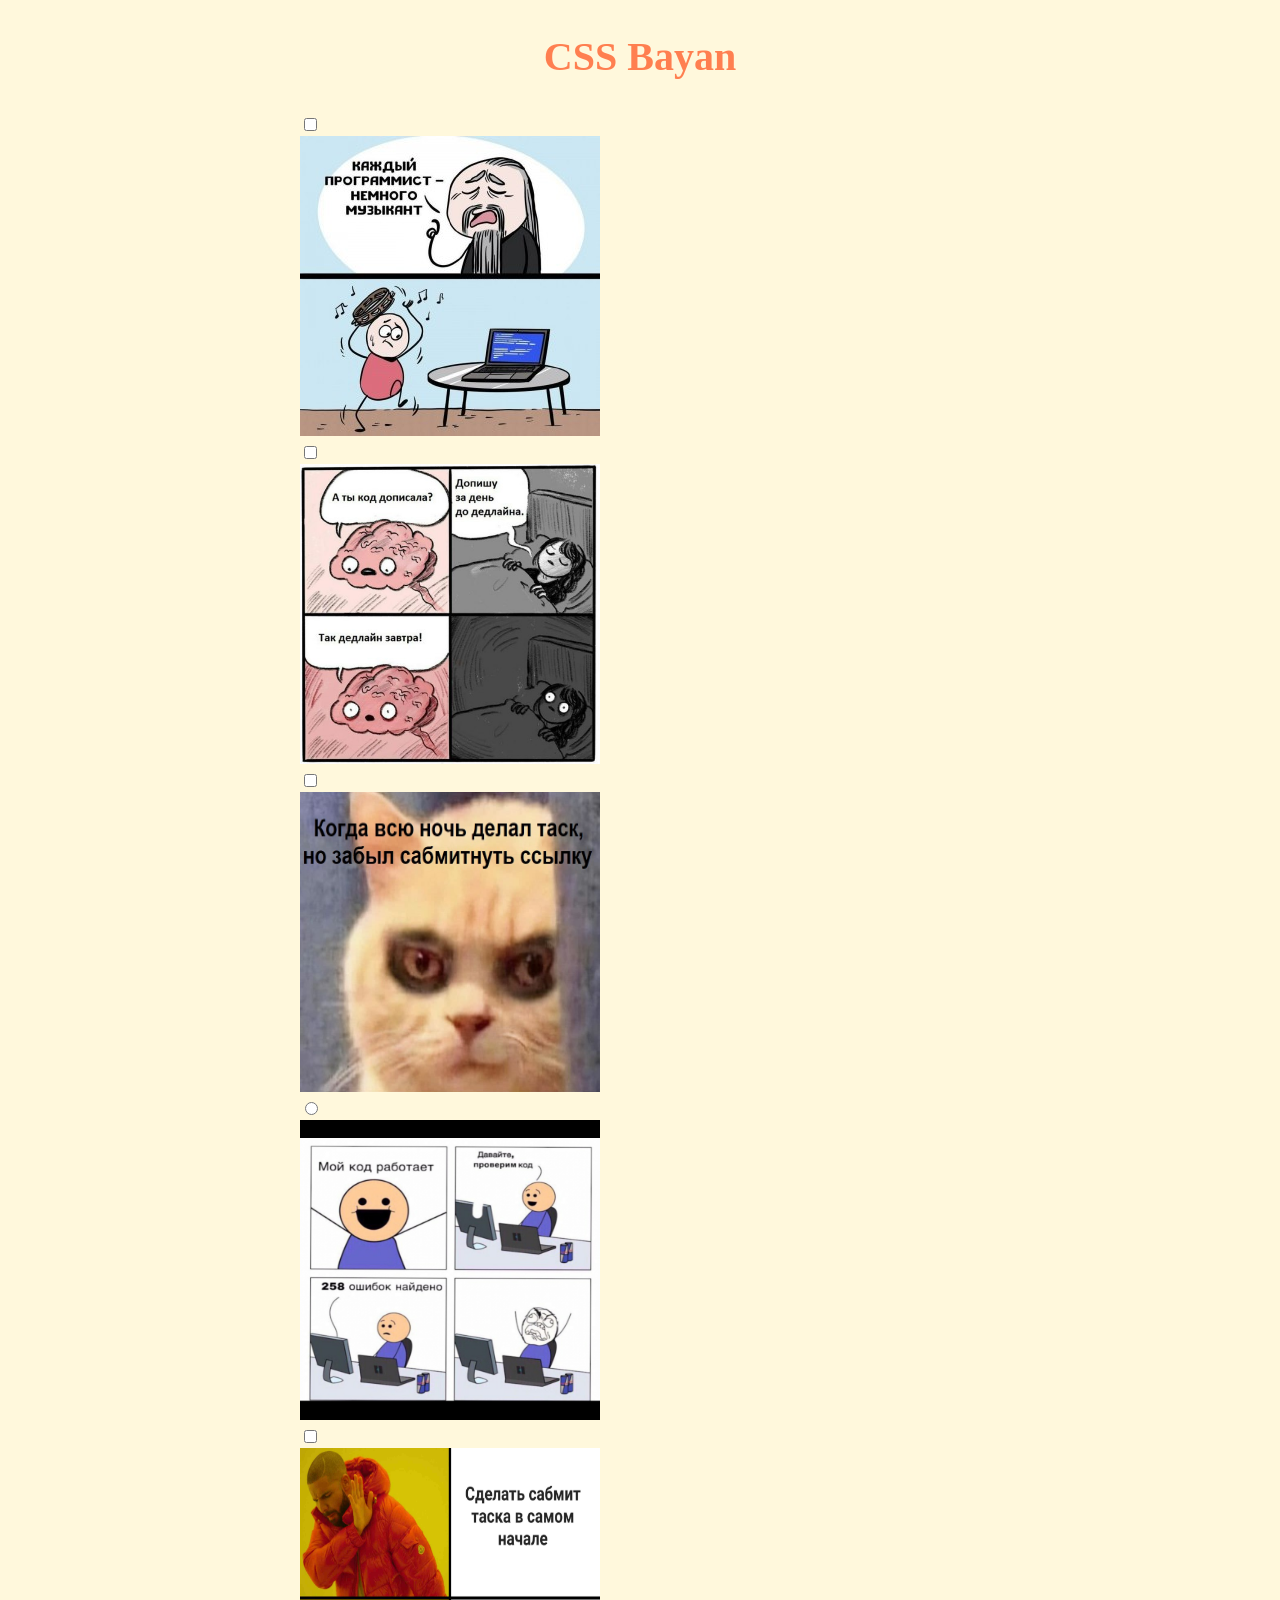
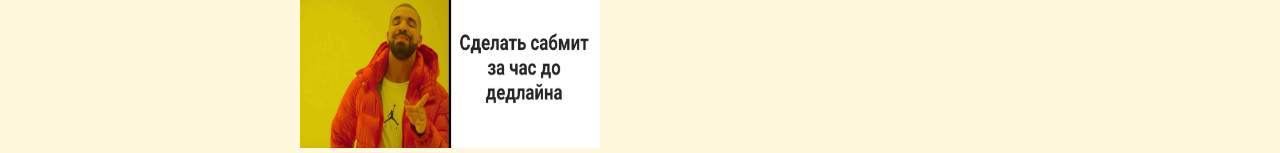
==== index.html @ 3f616f97 "fix: correct input type  Fri, Mar 10, 2023 11:01:47 AM" ====
<!DOCTYPE html>
<html lang="en">
<head>
    <meta charset="UTF-8">
    <meta http-equiv="X-UA-Compatible" content="IE=edge">
    <meta name="viewport" content="width=device-width, initial-scale=1.0">
    <link rel="stylesheet" href="style.css">
    <title>CSS Bayan</title>
</head>
<body>
    <section class="bayan">
        <h1>CSS Bayan</h1>
        <div>
            <input type="checkbox" id="section1">
            <label for="section1"></label>
            <div><img src="/img/music.jpg" width="300" height="300" alt="It music"></div>
            <input type="checkbox" id="section2">
            <label for="section2"></label>
            <div><img src="/img/deadlinenow.jpg" width="300" height="300" alt="Deadline tomorrow"></div>
            <input type="checkbox" id="section3">
            <label for="section3"></label>
            <div><img src="/img/cat.jpeg" width="300" height="300" alt="Cat with black eyes"></div>
            <input type="radio" id="section4">
            <label for="section4"></label>
            <div><img src="/img/work.jpg" width="300" height="300" alt="Code work"></div>
            <input type="checkbox" id="section5">
            <label for="section5"></label>
            <div><img src="/img/submit.jpg" width="300" height="300" alt="Submit"></div>
        </div>
    </section>

</body>
</html>
---- style.css ----
body {
    margin: 0 auto;
    background-color:cornsilk;
    font-family: Georgia, 'Times New Roman', Times, serif;
    font-size: 20px;
}
.bayan {
    padding: 0 300px;
}
h1 {
    color: coral;
    font-size: 40px;
    text-align: center;
}
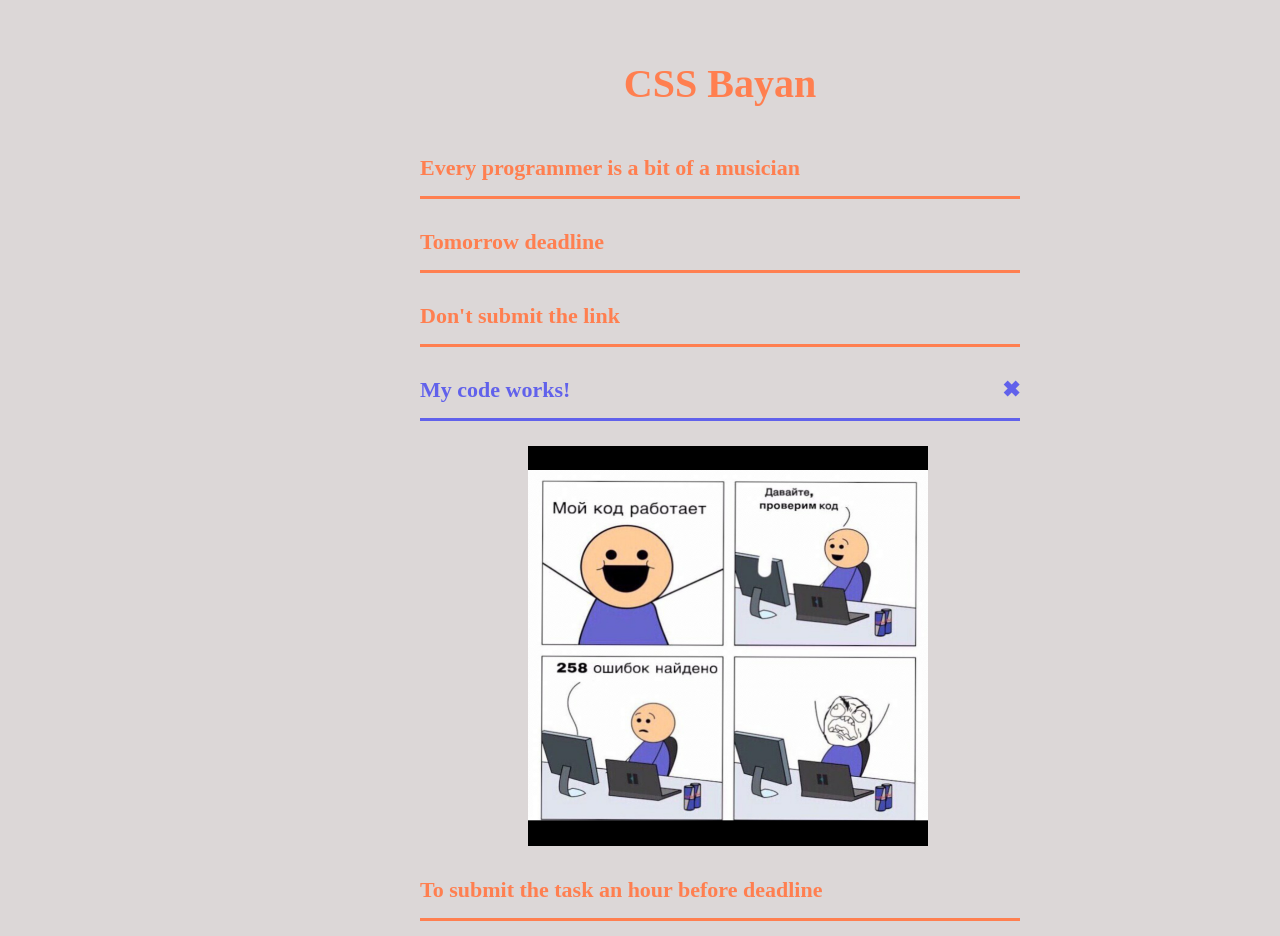
==== commit 592791e1: "feat: add css accordion and names of selector and hover  Fri, Mar 10, 2023  1:40:26 PM" ====
--- a/index.html
+++ b/index.html
@@ -10,22 +10,22 @@
 <body>
     <section class="bayan">
         <h1>CSS Bayan</h1>
-        <div>
+        <div class="accordion">
             <input type="checkbox" id="section1">
-            <label for="section1"></label>
-            <div><img src="/img/music.jpg" width="300" height="300" alt="It music"></div>
+            <label for="section1">Every programmer is a bit of a musician</label>
+            <div class="meme"><img src="/img/music.jpg" width="400" height="400" alt="It music"></div>
             <input type="checkbox" id="section2">
-            <label for="section2"></label>
-            <div><img src="/img/deadlinenow.jpg" width="300" height="300" alt="Deadline tomorrow"></div>
+            <label for="section2">Tomorrow deadline</label>
+            <div class="meme"><img src="/img/deadlinenow.jpg" width="400" height="400" alt="Deadline tomorrow"></div>
             <input type="checkbox" id="section3">
-            <label for="section3"></label>
-            <div><img src="/img/cat.jpeg" width="300" height="300" alt="Cat with black eyes"></div>
-            <input type="radio" id="section4">
-            <label for="section4"></label>
-            <div><img src="/img/work.jpg" width="300" height="300" alt="Code work"></div>
+            <label for="section3">Don't submit the link</label>
+            <div class="meme"><img src="/img/cat.jpeg" width="400" height="400" alt="Cat with black eyes"></div>
+            <input type="radio" id="section4" checked>
+            <label for="section4">My code works!</label>
+            <div class="meme"><img src="/img/work.jpg" width="400" height="400" alt="Code work"></div>
             <input type="checkbox" id="section5">
-            <label for="section5"></label>
-            <div><img src="/img/submit.jpg" width="300" height="300" alt="Submit"></div>
+            <label for="section5">To submit the task an hour before deadline</label>
+            <div class="meme"><img src="/img/submit.jpg" width="400" height="400" alt="Submit"></div>
         </div>
     </section>
 
--- a/style.css
+++ b/style.css
@@ -1,14 +1,82 @@
 body {
     margin: 0 auto;
-    background-color:cornsilk;
+    background-color: rgb(220, 215, 215);
     font-family: Georgia, 'Times New Roman', Times, serif;
-    font-size: 20px;
+    font-size: 22px;
+    width: 600px;
+    padding: 0;
+    margin: 0;
+    position: relative;
+    z-index: 0;
 }
 .bayan {
-    padding: 0 300px;
+    width: 100%;
+    padding-top: 60px;
+    margin: 0 70%;
+    position: relative;
+    background-color:rgb(220, 215, 215);
+    z-index: 5;
 }
+
 h1 {
     color: coral;
     font-size: 40px;
     text-align: center;
+    margin-top: 0;
+}
+.accordion  {
+    position: relative;
+    width: 100%;
+    color: coral;
+    font-weight: 700;
+    box-sizing: border-box;
+    overflow: hidden;
+    transition: padding 0.5s;
+}
+.accordion label {
+    cursor: pointer;
+    background-color: rgb(220, 215, 215);
+    padding: 15px 30px 15px 0;
+    display: block;
+    width: 100%;
+    margin-bottom: 15px;
+    border-bottom: 3px solid coral;
+    z-index: 10;
+}
+.meme {
+    height: 0;
+    overflow: hidden;
+    box-sizing: border-box;
+}
+.bayan:hover .accordion label {
+    color:  rgb(97, 97, 235);
+}
+.accordion input {
+    display: none;
+}
+.bayan:hover .accordion label::before {
+    content: '\271a';
+    float: right;
+}
+.accordion input:checked + label {
+    color: rgb(97, 97, 235);
+    border-bottom: 3px solid #6161eb;
+}
+.accordion input:checked + label::before {
+    color: #6161eb;
+    content: '\2716';
+    float: right;
+}
+.accordion input:checked + label + .meme {
+    height: auto;
+    position: relative;
+    margin-left: 18%;
+    padding: 10px 0;
+    transition: padding 0.5s;
+    z-index: -10;
+}
+.bayan:hover .accordion input:checked + label::before {
+    color: #6161eb;
+    content: '\2716';
+    float: right;
 }
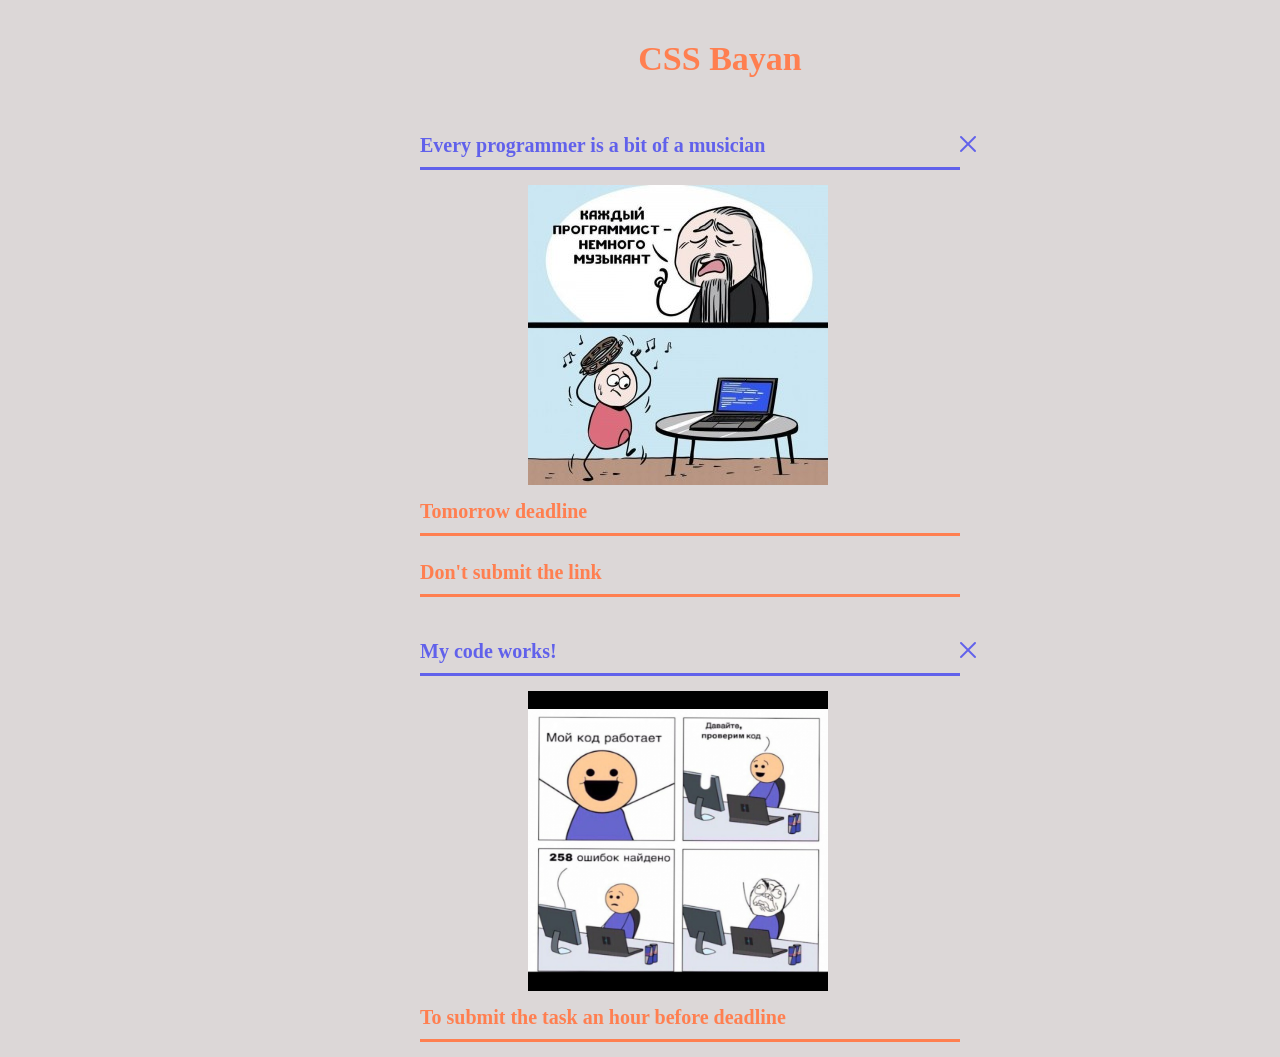
==== commit 3975efd4: "fix: correct hover, html and css  Fri, Mar 10, 2023  5:45:01 PM" ====
--- a/index.html
+++ b/index.html
@@ -11,21 +11,31 @@
     <section class="bayan">
         <h1>CSS Bayan</h1>
         <div class="accordion">
-            <input type="checkbox" id="section1">
-            <label for="section1">Every programmer is a bit of a musician</label>
-            <div class="meme"><img src="/img/music.jpg" width="400" height="400" alt="It music"></div>
+        <div>
+            <input type="checkbox" id="section1" checked>
+            <label class="open-block" for="section1">Every programmer is a bit of a musician</label><span class="icon1"></span>
+            <div class="meme"><img src="img/music.jpg" width="300" height="300" alt="It music"></div>
+        </div>
+        <div>
             <input type="checkbox" id="section2">
-            <label for="section2">Tomorrow deadline</label>
-            <div class="meme"><img src="/img/deadlinenow.jpg" width="400" height="400" alt="Deadline tomorrow"></div>
+            <label class="open-block" for="section2">Tomorrow deadline</label><div class="icon1"></div>
+            <div class="meme"><img src="img/deadlinenow.jpg" width="300" height="300" alt="Deadline tomorrow"></div>
+        </div>
+        <div>
             <input type="checkbox" id="section3">
-            <label for="section3">Don't submit the link</label>
-            <div class="meme"><img src="/img/cat.jpeg" width="400" height="400" alt="Cat with black eyes"></div>
+            <label class="open-block" for="section3">Don't submit the link</label><div class="icon1"></div>
+            <div class="meme"><img src="img/cat.jpeg" width="300" height="300" alt="Cat with black eyes"></div>
+        </div>
+        <div>
             <input type="radio" id="section4" checked>
-            <label for="section4">My code works!</label>
-            <div class="meme"><img src="/img/work.jpg" width="400" height="400" alt="Code work"></div>
+            <label for="section4">My code works!</label><div class="icon1"></div>
+            <div class="meme"><img src="img/work.jpg" width="300" height="300" alt="Code work"></div>
+        </div>
+        <div>
             <input type="checkbox" id="section5">
-            <label for="section5">To submit the task an hour before deadline</label>
-            <div class="meme"><img src="/img/submit.jpg" width="400" height="400" alt="Submit"></div>
+            <label class="open-block" for="section5">To submit the task an hour before deadline</label><div class="icon1"></div>
+            <div class="meme"><img src="img/submit.jpg" width="300" height="300" alt="Submit"></div>
+        </div>
         </div>
     </section>
 
--- a/style.css
+++ b/style.css
@@ -1,82 +1,112 @@
+html {
+    scroll-behavior: smooth;
+}
 body {
     margin: 0 auto;
     background-color: rgb(220, 215, 215);
     font-family: Georgia, 'Times New Roman', Times, serif;
-    font-size: 22px;
+    font-size: 20px;
     width: 600px;
+    height: 800px;
     padding: 0;
     margin: 0;
-    position: relative;
-    z-index: 0;
 }
 .bayan {
     width: 100%;
-    padding-top: 60px;
+    padding-top: 40px;
     margin: 0 70%;
     position: relative;
     background-color:rgb(220, 215, 215);
-    z-index: 5;
 }
 
 h1 {
     color: coral;
-    font-size: 40px;
+    font-size: 34px;
     text-align: center;
     margin-top: 0;
 }
 .accordion  {
-    position: relative;
     width: 100%;
     color: coral;
     font-weight: 700;
     box-sizing: border-box;
     overflow: hidden;
-    transition: padding 0.5s;
+}
+.accordion div {
+    position: static;
 }
 .accordion label {
+    position: static;
     cursor: pointer;
     background-color: rgb(220, 215, 215);
-    padding: 15px 30px 15px 0;
-    display: block;
-    width: 100%;
-    margin-bottom: 15px;
+    padding: 10px 0 10px 0;
+    display: inline-block;
+    width: 90%;
     border-bottom: 3px solid coral;
-    z-index: 10;
+    margin-left: 0;
 }
 .meme {
+    position: static;
     height: 0;
+    padding-top: 15px;
     overflow: hidden;
     box-sizing: border-box;
 }
 .bayan:hover .accordion label {
     color:  rgb(97, 97, 235);
+    border-bottom: 3px solid #6161eb;
+    padding: 10px 0 10px 0;
+    margin-top: 0;
+    position: static;
+    cursor: pointer;
+    background-color: rgb(220, 215, 215);
+    display: inline-block;
+    width: 90%;
 }
 .accordion input {
     display: none;
 }
-.bayan:hover .accordion label::before {
-    content: '\271a';
-    float: right;
+.bayan:hover .icon1 {
+    display: inline-block;
+    width: 16px;
+    height: 16px;
+    background-image: url("img/plus.png");
+    margin-right: 0;
+    transition: 0s;
 }
 .accordion input:checked + label {
     color: rgb(97, 97, 235);
     border-bottom: 3px solid #6161eb;
 }
-.accordion input:checked + label::before {
-    color: #6161eb;
-    content: '\2716';
-    float: right;
+
+.accordion input:checked + label + .icon1 {
+    display: inline-block;
+    width: 16px;
+    height: 16px;
+    background-image: url("img/free-icon-font-cross.png");
+    margin-right: 0;
+    margin-top: 5%;
+    transition: 0s;
 }
-.accordion input:checked + label + .meme {
-    height: auto;
-    position: relative;
+.accordion input:checked + label + .icon1 + .meme {
+    height: 100%;
+    position: static;
     margin-left: 18%;
-    padding: 10px 0;
-    transition: padding 0.5s;
-    z-index: -10;
+    transition: height linear 2s;
 }
-.bayan:hover .accordion input:checked + label::before {
-    color: #6161eb;
-    content: '\2716';
-    float: right;
-}+
+.bayan:hover .accordion input:checked + label + .icon1 {
+    display: inline-block;
+    width: 16px;
+    height: 16px;
+    background-image: url("img/free-icon-font-cross.png");
+    margin-right: auto 0;
+    margin-top: 0;
+    transition: 0s;
+}
+.open-block:hover ~ .meme {
+    height: 100%;
+    position: static;
+    margin-left: 18%;
+    transition: height 2s;
+}
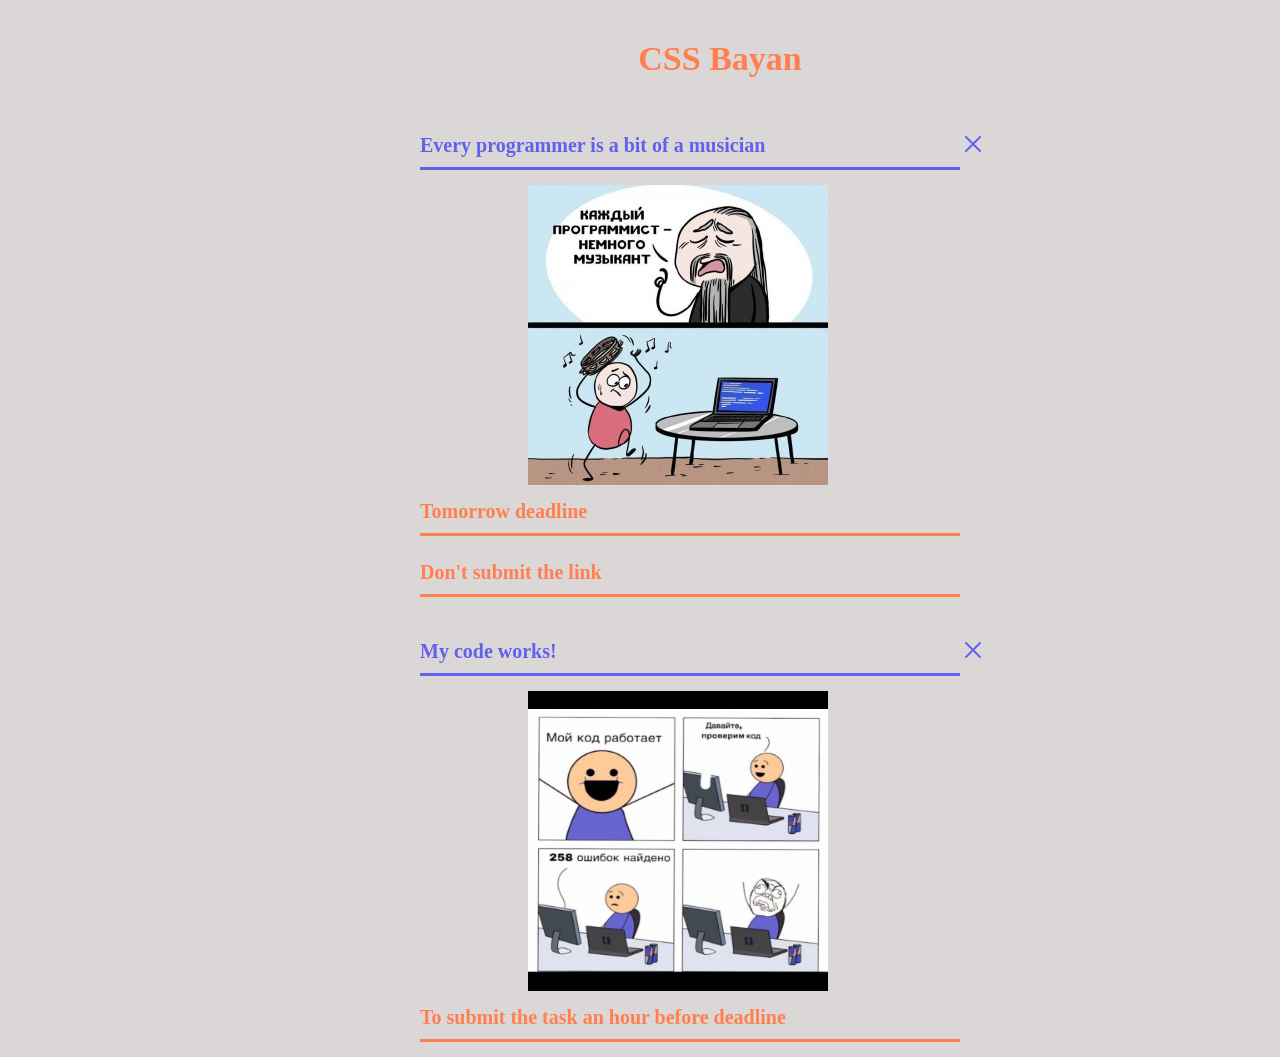
==== commit 1fcab7ff: "feat: add html accordeon  Fri, Mar 10, 2023  6:52:42 PM" ====
--- a/index.html
+++ b/index.html
@@ -5,7 +5,7 @@
     <meta http-equiv="X-UA-Compatible" content="IE=edge">
     <meta name="viewport" content="width=device-width, initial-scale=1.0">
     <link rel="stylesheet" href="style.css">
-    <title>CSS Bayan</title>
+    <title>Document</title>
 </head>
 <body>
     <section class="bayan">
@@ -13,31 +13,35 @@
         <div class="accordion">
         <div>
             <input type="checkbox" id="section1" checked>
-            <label class="open-block" for="section1">Every programmer is a bit of a musician</label><span class="icon1"></span>
-            <div class="meme"><img src="img/music.jpg" width="300" height="300" alt="It music"></div>
+            <label class="open-block" for="section1">Every programmer is a bit of a musician</label>
+            <span class="icon1"></span>
+            <div class="meme"><img src="img/music.jpg" width="300" height="300" alt="Programmer is musician"></div>
         </div>
         <div>
             <input type="checkbox" id="section2">
-            <label class="open-block" for="section2">Tomorrow deadline</label><div class="icon1"></div>
-            <div class="meme"><img src="img/deadlinenow.jpg" width="300" height="300" alt="Deadline tomorrow"></div>
+            <label class="open-block"  for="section2">Tomorrow deadline</label>
+            <span class="icon1"></span>
+            <div class="meme"><img src="img/deadlinenow.jpg" width="300" height="300" alt="Tomorrow deadline"></div>
         </div>
         <div>
             <input type="checkbox" id="section3">
-            <label class="open-block" for="section3">Don't submit the link</label><div class="icon1"></div>
-            <div class="meme"><img src="img/cat.jpeg" width="300" height="300" alt="Cat with black eyes"></div>
+            <label class="open-block" for="section3">Don't submit the link</label>
+            <span class="icon1"></span>
+            <div class="meme"><img src="img/cat.jpeg" width="300" height="300" alt="Don't submit the link"></div>
         </div>
         <div>
             <input type="radio" id="section4" checked>
-            <label for="section4">My code works!</label><div class="icon1"></div>
-            <div class="meme"><img src="img/work.jpg" width="300" height="300" alt="Code work"></div>
+            <label class="open-block" for="section4">My code works!</label>
+            <span class="icon1"></span>
+            <div class="meme"><img src="img/work.jpg" width="300" height="300" alt="code works"></div>
         </div>
         <div>
             <input type="checkbox" id="section5">
-            <label class="open-block" for="section5">To submit the task an hour before deadline</label><div class="icon1"></div>
-            <div class="meme"><img src="img/submit.jpg" width="300" height="300" alt="Submit"></div>
+            <label class="open-block" for="section5">To submit the task an hour before deadline</label>
+            <span class="icon1"></span>
+            <div class="meme"><img src="img/submit.jpg" width="300" height="300" alt=""></div>
         </div>
         </div>
     </section>
-
 </body>
 </html>
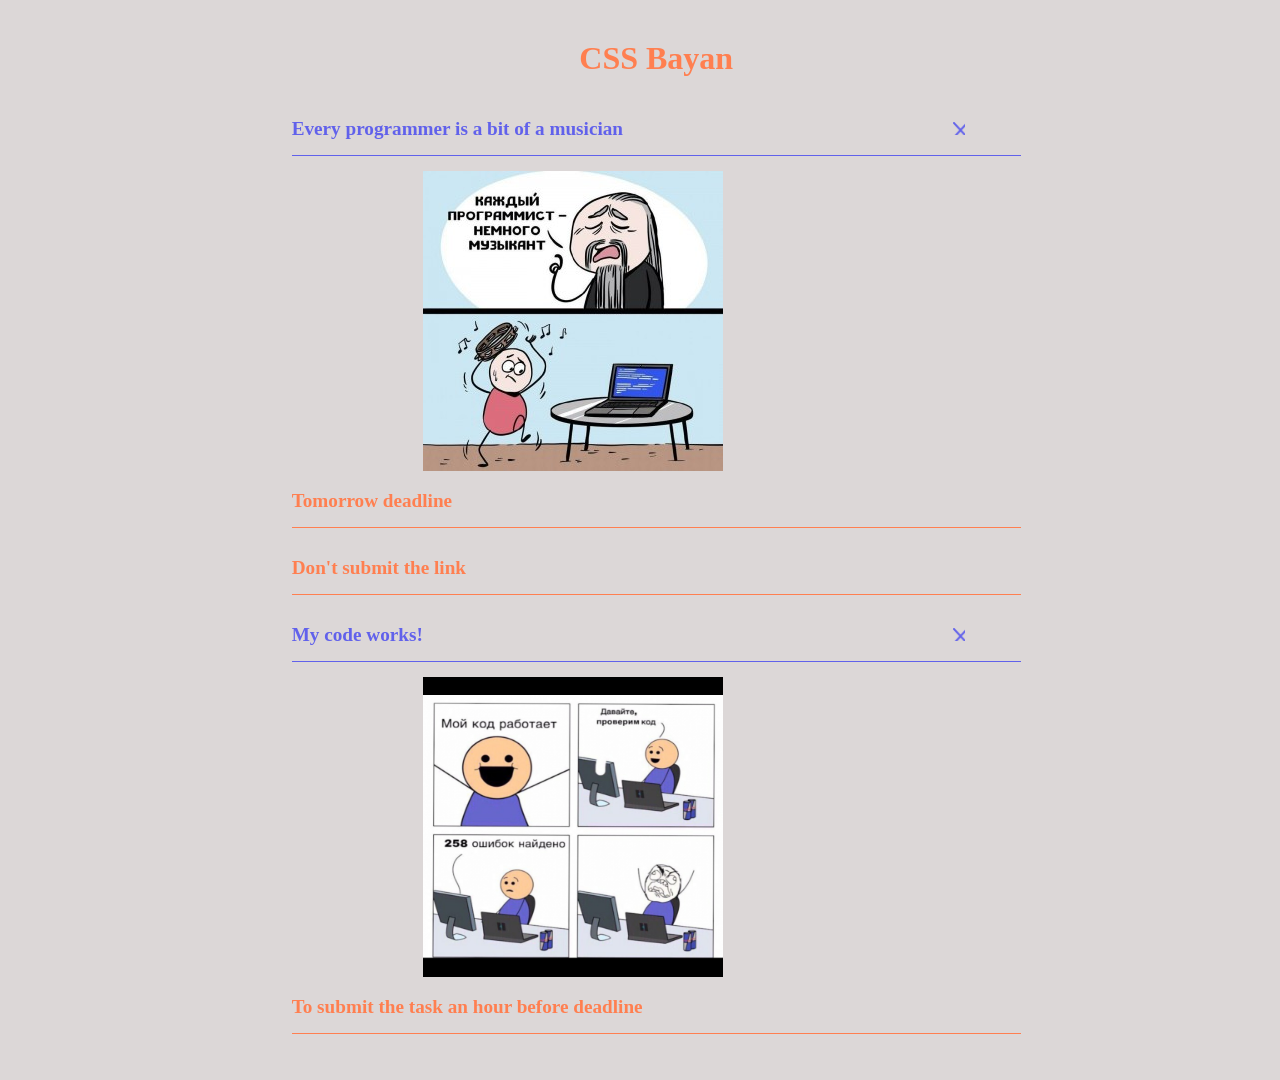
==== commit c666b511: "fix: replace border-bottom on line  Sat, Mar 11, 2023  1:27:15 PM" ====
--- a/index.html
+++ b/index.html
@@ -15,30 +15,35 @@
             <input type="checkbox" id="section1" checked>
             <label class="open-block" for="section1">Every programmer is a bit of a musician</label>
             <span class="icon1"></span>
+            <div class="line"></div>
             <div class="meme"><img src="img/music.jpg" width="300" height="300" alt="Programmer is musician"></div>
         </div>
         <div>
             <input type="checkbox" id="section2">
             <label class="open-block"  for="section2">Tomorrow deadline</label>
             <span class="icon1"></span>
+            <div class="line"></div>
             <div class="meme"><img src="img/deadlinenow.jpg" width="300" height="300" alt="Tomorrow deadline"></div>
         </div>
         <div>
             <input type="checkbox" id="section3">
             <label class="open-block" for="section3">Don't submit the link</label>
             <span class="icon1"></span>
+            <div class="line"></div>
             <div class="meme"><img src="img/cat.jpeg" width="300" height="300" alt="Don't submit the link"></div>
         </div>
         <div>
             <input type="radio" id="section4" checked>
             <label class="open-block" for="section4">My code works!</label>
             <span class="icon1"></span>
+            <div class="line"></div>
             <div class="meme"><img src="img/work.jpg" width="300" height="300" alt="code works"></div>
         </div>
         <div>
             <input type="checkbox" id="section5">
             <label class="open-block" for="section5">To submit the task an hour before deadline</label>
             <span class="icon1"></span>
+            <div class="line"></div>
             <div class="meme"><img src="img/submit.jpg" width="300" height="300" alt=""></div>
         </div>
         </div>
--- a/style.css
+++ b/style.css
@@ -2,26 +2,24 @@
     scroll-behavior: smooth;
 }
 body {
-    margin: 0 auto;
     background-color: rgb(220, 215, 215);
     font-family: Georgia, 'Times New Roman', Times, serif;
-    font-size: 20px;
-    width: 600px;
-    height: 800px;
+    font-size: 1.2rem;
+    width: 90vh;
+    height: 120vh;
     padding: 0;
-    margin: 0;
+    margin: 0 auto;
 }
 .bayan {
-    width: 100%;
+    width: 90%;
     padding-top: 40px;
-    margin: 0 70%;
-    position: relative;
+    margin: 0 7%;
     background-color:rgb(220, 215, 215);
 }
 
 h1 {
     color: coral;
-    font-size: 34px;
+    font-size: 2rem;
     text-align: center;
     margin-top: 0;
 }
@@ -32,81 +30,97 @@
     box-sizing: border-box;
     overflow: hidden;
 }
-.accordion div {
-    position: static;
-}
 .accordion label {
     position: static;
     cursor: pointer;
     background-color: rgb(220, 215, 215);
-    padding: 10px 0 10px 0;
+    padding: 2% 0 2% 0;
     display: inline-block;
     width: 90%;
-    border-bottom: 3px solid coral;
     margin-left: 0;
+}
+.line {
+    width: 70vw;
+    height: 0.1vw;
+    background-color: coral;
 }
 .meme {
     position: static;
     height: 0;
-    padding-top: 15px;
+    padding-top: 2%;
     overflow: hidden;
     box-sizing: border-box;
 }
 .bayan:hover .accordion label {
     color:  rgb(97, 97, 235);
-    border-bottom: 3px solid #6161eb;
-    padding: 10px 0 10px 0;
+    padding: 2% 0 2% 0;
     margin-top: 0;
     position: static;
     cursor: pointer;
     background-color: rgb(220, 215, 215);
     display: inline-block;
     width: 90%;
+    transition: .7s;
 }
 .accordion input {
     display: none;
 }
 .bayan:hover .icon1 {
     display: inline-block;
-    width: 16px;
-    height: 16px;
+    width: 1vw;
+    height: 1vw;
     background-image: url("img/plus.png");
     margin-right: 0;
-    transition: 0s;
+    transition: 0.5s;
 }
 .accordion input:checked + label {
     color: rgb(97, 97, 235);
-    border-bottom: 3px solid #6161eb;
 }
 
 .accordion input:checked + label + .icon1 {
     display: inline-block;
-    width: 16px;
-    height: 16px;
+    width: 1vw;
+    height: 1vw;
     background-image: url("img/free-icon-font-cross.png");
     margin-right: 0;
-    margin-top: 5%;
-    transition: 0s;
+    transition: .5s;
 }
-.accordion input:checked + label + .icon1 + .meme {
+.accordion input:checked + label + .icon1 + .line {
+    background-color: rgb(97, 97, 235);
+}
+.accordion input:checked + label + .icon1 + .line + .meme {
     height: 100%;
     position: static;
     margin-left: 18%;
-    transition: height linear 2s;
 }
 
 .bayan:hover .accordion input:checked + label + .icon1 {
     display: inline-block;
-    width: 16px;
-    height: 16px;
+    width: 1vw;
+    height: 1vw;
     background-image: url("img/free-icon-font-cross.png");
     margin-right: auto 0;
     margin-top: 0;
-    transition: 0s;
+}
+.bayan:hover .accordion input + label + .icon1 +.line {
+    background-color: rgb(97, 97, 235);
 }
 .open-block:hover ~ .meme {
     height: 100%;
     position: static;
     margin-left: 18%;
-    transition: height 2s;
+    animation: show 2s;
+    padding-top: 2%;
 }
+.meme img:hover {
+    opacity: 0.7;
+    transition: 1s;
+}
+.open-block:hover {
+    opacity: 0.5;
+    transition: 0.5s;
+}
+@keyframes show {
+    from {opacity: 0;} to {opacity: 1;}
+}
+
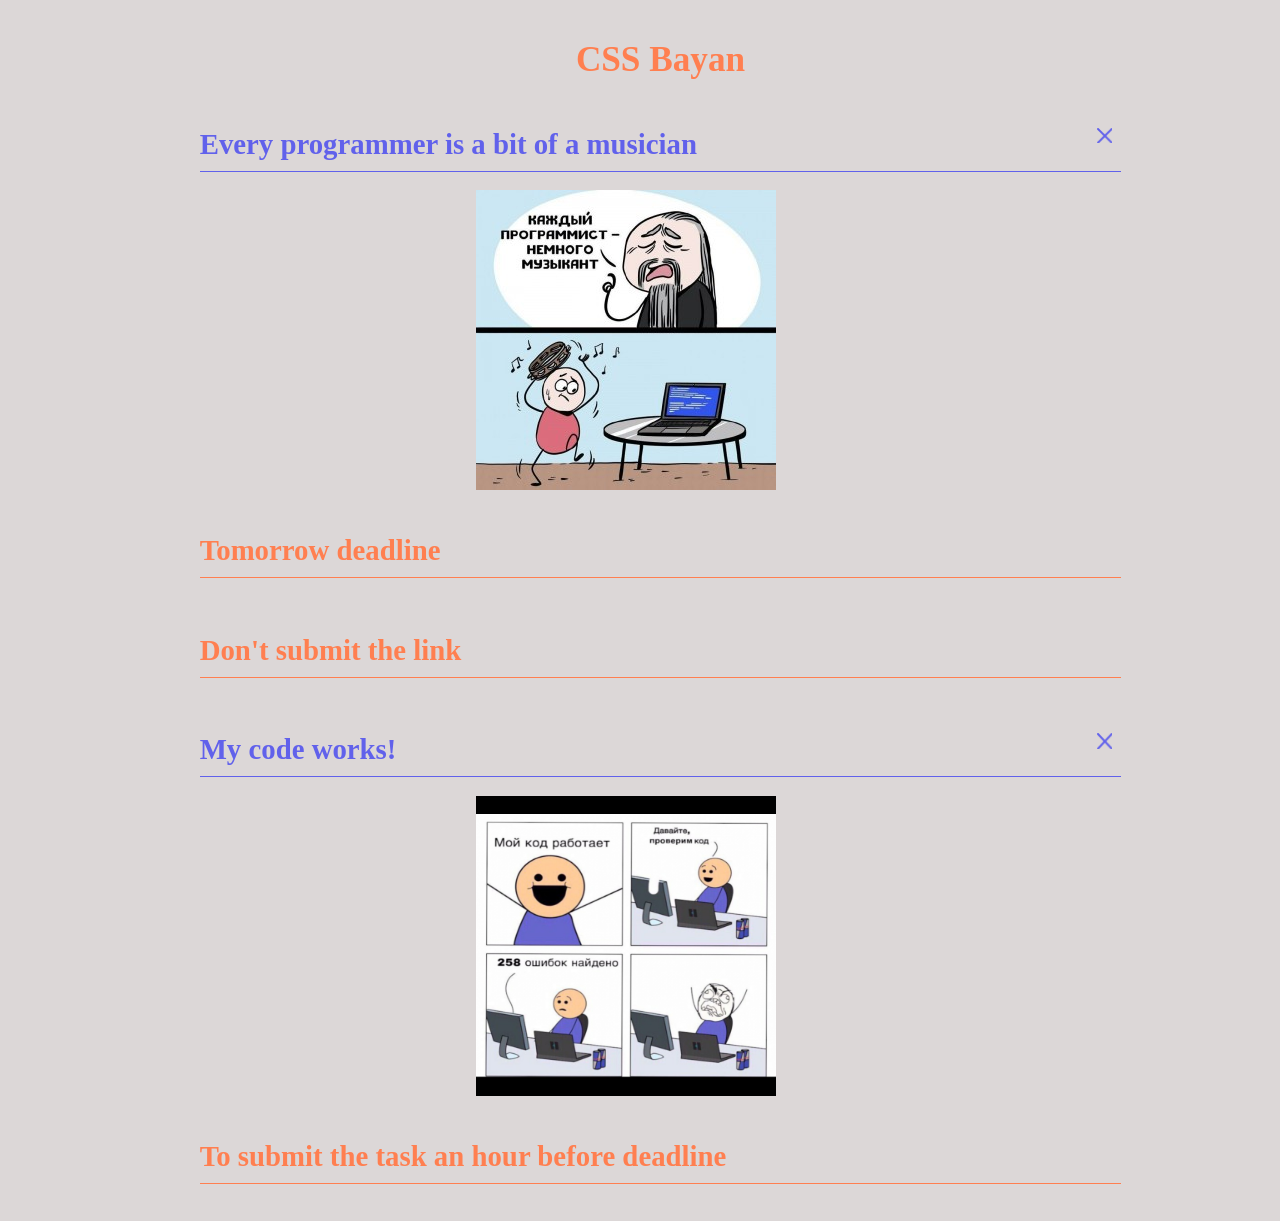
==== commit 663a1131: "fix: correct label clickable  Sat, Mar 11, 2023  4:51:40 PM" ====
--- a/index.html
+++ b/index.html
@@ -13,38 +13,53 @@
         <div class="accordion">
         <div>
             <input type="checkbox" id="section1" checked>
-            <label class="open-block" for="section1">Every programmer is a bit of a musician</label>
-            <span class="icon1"></span>
-            <div class="line"></div>
-            <div class="meme"><img src="img/music.jpg" width="300" height="300" alt="Programmer is musician"></div>
+            <label class="open-block" for="section1">
+                <div class="title-container">
+                <span class="title">Every programmer is a bit of a musician</span>
+                <span class="icon1"></span></div>
+                <div class="line"></div>
+                <div class="meme"><img src="img/music.jpg" width="300" height="300" alt="Programmer is musician"></div>
+            </label>
         </div>
         <div>
             <input type="checkbox" id="section2">
-            <label class="open-block"  for="section2">Tomorrow deadline</label>
-            <span class="icon1"></span>
-            <div class="line"></div>
-            <div class="meme"><img src="img/deadlinenow.jpg" width="300" height="300" alt="Tomorrow deadline"></div>
+            <label class="open-block"  for="section2">
+                <div class="title-container">
+                <span class="title">Tomorrow deadline</span>
+                <span class="icon1"></span></div>
+                <div class="line"></div>
+                <div class="meme"><img src="img/deadlinenow.jpg" width="300" height="300" alt="Tomorrow deadline"></div>
+        </label>
         </div>
         <div>
             <input type="checkbox" id="section3">
-            <label class="open-block" for="section3">Don't submit the link</label>
-            <span class="icon1"></span>
-            <div class="line"></div>
-            <div class="meme"><img src="img/cat.jpeg" width="300" height="300" alt="Don't submit the link"></div>
+            <label class="open-block" for="section3">
+                <div class="title-container">
+                <span class="title">Don't submit the link</span>
+                <span class="icon1"></span></div>
+                <div class="line"></div>
+                <div class="meme"><img src="img/cat.jpeg" width="300" height="300" alt="Don't submit the link"></div>
+        </label>
         </div>
         <div>
             <input type="radio" id="section4" checked>
-            <label class="open-block" for="section4">My code works!</label>
-            <span class="icon1"></span>
-            <div class="line"></div>
-            <div class="meme"><img src="img/work.jpg" width="300" height="300" alt="code works"></div>
+            <label class="open-block" for="section4">
+                <div class="title-container">
+                <span class="title">My code works!</span>
+                <span class="icon1"></span></div>
+                <div class="line"></div>
+                <div class="meme"><img src="img/work.jpg" width="300" height="300" alt="code works"></div>
+        </label>
         </div>
         <div>
             <input type="checkbox" id="section5">
-            <label class="open-block" for="section5">To submit the task an hour before deadline</label>
-            <span class="icon1"></span>
-            <div class="line"></div>
-            <div class="meme"><img src="img/submit.jpg" width="300" height="300" alt=""></div>
+            <label class="open-block" for="section5">
+                <div class="title-container">
+                <span class="title">To submit the task an hour before deadline</span>
+                <span class="icon1"></span></div>
+                <div class="line"></div>
+                <div class="meme"><img src="img/submit.jpg" width="300" height="300" alt=""></div>
+        </label>
         </div>
         </div>
     </section>
--- a/style.css
+++ b/style.css
@@ -4,7 +4,7 @@
 body {
     background-color: rgb(220, 215, 215);
     font-family: Georgia, 'Times New Roman', Times, serif;
-    font-size: 1.2rem;
+    font-size: 1.5rem;
     width: 90vh;
     height: 120vh;
     padding: 0;
@@ -15,11 +15,12 @@
     padding-top: 40px;
     margin: 0 7%;
     background-color:rgb(220, 215, 215);
+    margin-bottom: 10vh;
 }
 
 h1 {
-    color: coral;
-    font-size: 2rem;
+    color: #ff7f50;
+    font-size: 2.2rem;
     text-align: center;
     margin-top: 0;
 }
@@ -36,13 +37,22 @@
     background-color: rgb(220, 215, 215);
     padding: 2% 0 2% 0;
     display: inline-block;
-    width: 90%;
+    width: 100%;
     margin-left: 0;
 }
+.title-container {
+    width: 100%;
+    display: flex;
+    justify-content: space-between;
+}
+.title {
+    width: 80%;
+}
 .line {
-    width: 70vw;
+    width: 100%;
     height: 0.1vw;
     background-color: coral;
+    margin-top: 10px;
 }
 .meme {
     position: static;
@@ -50,6 +60,7 @@
     padding-top: 2%;
     overflow: hidden;
     box-sizing: border-box;
+    margin-left: 25%;
 }
 .bayan:hover .accordion label {
     color:  rgb(97, 97, 235);
@@ -59,8 +70,7 @@
     cursor: pointer;
     background-color: rgb(220, 215, 215);
     display: inline-block;
-    width: 90%;
-    transition: .7s;
+    width: 100%;
 }
 .accordion input {
     display: none;
@@ -70,53 +80,48 @@
     width: 1vw;
     height: 1vw;
     background-image: url("img/plus.png");
-    margin-right: 0;
-    transition: 0.5s;
+    margin-right: 1%;
 }
 .accordion input:checked + label {
     color: rgb(97, 97, 235);
 }
 
-.accordion input:checked + label + .icon1 {
+.accordion input:checked + label > .title-container > .icon1 {
     display: inline-block;
     width: 1vw;
     height: 1vw;
     background-image: url("img/free-icon-font-cross.png");
-    margin-right: 0;
-    transition: .5s;
-}
-.accordion input:checked + label + .icon1 + .line {
+    margin-right: 1%;
+}
+.accordion input:checked + label > .line {
     background-color: rgb(97, 97, 235);
 }
-.accordion input:checked + label + .icon1 + .line + .meme {
+.accordion input:checked + label > .meme {
     height: 100%;
     position: static;
-    margin-left: 18%;
-}
-
-.bayan:hover .accordion input:checked + label + .icon1 {
+    margin-left: 25%;
+}
+
+.bayan:hover .accordion input:checked + label > .title-container > .icon1 {
     display: inline-block;
     width: 1vw;
     height: 1vw;
     background-image: url("img/free-icon-font-cross.png");
-    margin-right: auto 0;
+    margin-right: 1%;
     margin-top: 0;
 }
-.bayan:hover .accordion input + label + .icon1 +.line {
+.bayan:hover .accordion input + label > .line {
     background-color: rgb(97, 97, 235);
 }
-.open-block:hover ~ .meme {
+.open-block:hover > .meme {
     height: 100%;
     position: static;
-    margin-left: 18%;
+    margin-left: 25%;
     animation: show 2s;
     padding-top: 2%;
 }
-.meme img:hover {
-    opacity: 0.7;
-    transition: 1s;
-}
-.open-block:hover {
+
+.title-container:hover {
     opacity: 0.5;
     transition: 0.5s;
 }
@@ -124,3 +129,259 @@
     from {opacity: 0;} to {opacity: 1;}
 }
 
+@media all and (max-width: 1490px) and (min-width: 1100px) {
+    body {
+        font-size: 1.8rem;
+        width: 80vw;
+    }
+    h1 {
+        font-size: 2.2rem;
+    }
+    .meme {
+        margin-left: 30%;
+    }
+    .accordion input:checked + label > .meme {
+        margin-left: 30%;
+    }
+    .accordion input:checked + label > .title-container > .icon1 {
+        width: 1.2vw;
+        height: 1.2vw;
+    }
+    .bayan:hover .icon1 {
+        width: 1.2vw;
+        height: 1.2vw;
+    }
+    .bayan:hover .accordion input:checked + label > .title-container > .icon1 {
+        width: 1.2vw;
+        height: 1.2vw;
+}
+.open-block:hover > .meme {
+    margin-left: 30%;
+}
+}
+@media all and (max-width: 1200px) and (min-width: 850px) {
+    body {
+        width: 80vw;
+    }
+    .meme {
+        margin-left: 30%;
+    }
+    .accordion input:checked + label > .meme {
+        margin-left: 30%;
+    }
+    .accordion input:checked + label > .title-container > .icon1 {
+        width: 1.6vw;
+        height: 1.6vw;
+        margin-left: 4%;
+    }
+    .bayan:hover .icon1 {
+        width: 1.6vw;
+        height: 1.6vw;
+        margin-left: 4%;
+    }
+    .bayan:hover .accordion input:checked + label > .title-container > .icon1 {
+        width: 1.6vw;
+        height: 1.6vw;
+}
+.open-block:hover > .meme {
+    margin-left: 30%;
+}
+}
+@media all and (max-width: 850px) and (min-width: 760px) {
+    body {
+        font-size: 1.6rem;
+        width: 70vw;
+    }
+    h1 {
+        font-size: 2.5rem;
+    }
+    .meme {
+        margin-left: 23%;
+    }
+    .accordion input:checked + label > .meme {
+        margin-left: 23%;
+    }
+    .accordion input:checked + label > .title-container > .icon1 {
+        width: 2.1vw;
+        height: 2.1vw;
+    }
+    .bayan:hover .icon1 {
+        width: 2.1vw;
+        height: 2.1vw;
+    }
+    .bayan:hover .accordion input:checked + label > .title-container > .icon1 {
+        width: 2.1vw;
+        height: 2.1vw;
+}
+.open-block:hover > .meme {
+    margin-left: 23%;
+}
+}
+@media all and (max-width: 760px) and (min-width: 610px) {
+    body {
+        font-size: 1.6rem;
+        width: 80vw;
+    }
+    h1 {
+        font-size: 2.5rem;
+    }
+    .line {
+        width: 80vw;
+    }
+    .meme {
+        margin-left: 18%;
+    }
+    .accordion input:checked + label > .meme {
+        margin-left: 18%;
+    }
+    .accordion input:checked + label > .title-container > .icon1 {
+        width: 2.4vw;
+        height: 2.4vw;
+    }
+    .bayan:hover .icon1 {
+        width: 2.4vw;
+        height: 2.4vw;
+    }
+    .bayan:hover .accordion input:checked + label > .title-container > .icon1 {
+        width: 2.4vw;
+        height: 2.4vw;
+}
+.open-block:hover > .meme {
+    margin-left: 18%;
+}
+}
+@media all and (max-width: 610px) and (min-width: 560px) {
+    body {
+        font-size: 1.7rem;
+        width: 80vw;
+    }
+    h1 {
+        font-size: 2.6rem;
+    }
+    .line {
+        width: 80vw;
+    }
+    .meme {
+        margin-left: 14%;
+    }
+    .accordion input:checked + label > .meme {
+        margin-left: 14%;
+    }
+    .accordion input:checked + label > .title-container > .icon1 {
+        width: 2.7vw;
+        height: 2.7vw;
+    }
+    .bayan:hover .icon1 {
+        width: 2.7vw;
+        height: 2.7vw;
+    }
+    .bayan:hover .accordion input:checked + label > .title-container > .icon1 {
+        width: 2.7vw;
+        height: 2.7vw;
+}
+.open-block:hover > .meme {
+    margin-left: 14%;
+}
+}
+@media all and (max-width: 560px) and (min-width: 490px) {
+    body {
+        font-size: 1.7rem;
+        width: 85vw;
+    }
+    h1 {
+        font-size: 2.6rem;
+    }
+    .line {
+        width: 85vw;
+    }
+    .meme {
+        margin-left: 14%;
+    }
+    .accordion input:checked + label > .meme {
+        margin-left: 14%;
+    }
+    .accordion input:checked + label > .title-container > .icon1 {
+        width: 3.1vw;
+        height: 3.1vw;
+    }
+    .bayan:hover .icon1 {
+        width: 3.1vw;
+        height: 3.1vw;
+    }
+    .bayan:hover .accordion input:checked + label > .title-container > .icon1 {
+        width: 3.1vw;
+        height: 3.1vw;
+}
+.open-block:hover > .meme {
+    margin-left: 14%;
+}
+}
+@media all and (max-width: 490px) and (min-width: 380px) {
+    body {
+        font-size: 1.4rem;
+        width: 85vw;
+    }
+    h1 {
+        font-size: 2rem;
+    }
+    .line {
+        width: 85vw;
+    }
+    .meme {
+        margin-left: 0;
+    }
+    .accordion input:checked + label > .meme {
+        margin-left: 0;
+    }
+    .accordion input:checked + label > .title-container > .icon1 {
+        width: 3.6vw;
+        height: 3.6vw;
+    }
+    .bayan:hover .icon1 {
+        width: 3.6vw;
+        height: 3.6vw;
+    }
+    .bayan:hover .accordion input:checked + label > .title-container > .icon1 {
+        width: 3.6vw;
+        height: 3.6vw;
+}
+.open-block:hover > .meme {
+    margin-left: 0;
+}
+}
+@media all and (max-width: 380px) {
+    body {
+        font-size: 1.2rem;
+        width: 85vw;
+    }
+    .bayan {
+        margin: 0 5%;
+    }
+    h1 {
+        font-size: 1.8rem;
+    }
+    .line {
+        width: 85vw;
+    }
+    .meme {
+        margin-left: 0;
+    }
+    .accordion input:checked + label > .meme {
+        margin-left: 0;
+    }
+    .accordion input:checked + label > .title-container > .icon1 {
+        width: 4vw;
+        height: 4vw;
+    }
+    .bayan:hover .icon1 {
+        width: 4vw;
+        height: 4vw;
+    }
+    .bayan:hover .accordion input:checked + label > .title-container > .icon1 {
+        width: 4vw;
+        height: 4vw;
+}
+.open-block:hover > .meme {
+    margin-left: 0;
+}
+}
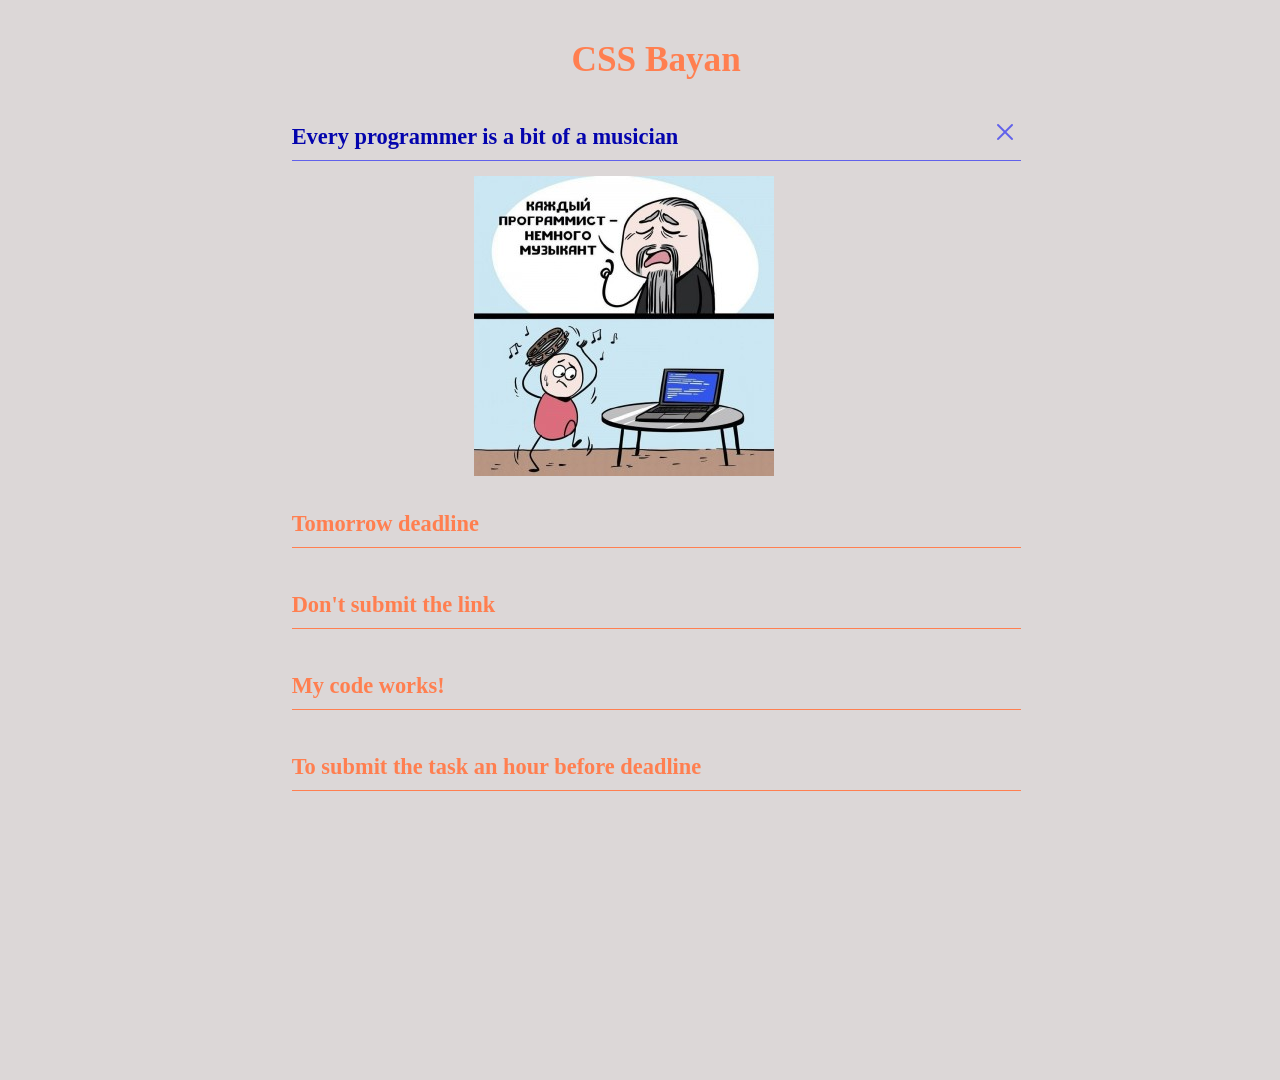
==== commit ea932db6: "fix: correct some hover and color  Sat, Mar 11, 2023 11:34:31 PM" ====
--- a/index.html
+++ b/index.html
@@ -42,7 +42,7 @@
         </label>
         </div>
         <div>
-            <input type="radio" id="section4" checked>
+            <input type="checkbox" id="section4">
             <label class="open-block" for="section4">
                 <div class="title-container">
                 <span class="title">My code works!</span>
--- a/style.css
+++ b/style.css
@@ -4,7 +4,7 @@
 body {
     background-color: rgb(220, 215, 215);
     font-family: Georgia, 'Times New Roman', Times, serif;
-    font-size: 1.5rem;
+    font-size: 1.4rem;
     width: 90vh;
     height: 120vh;
     padding: 0;
@@ -46,7 +46,7 @@
     justify-content: space-between;
 }
 .title {
-    width: 80%;
+    width: 90%;
 }
 .line {
     width: 100%;
@@ -60,36 +60,19 @@
     padding-top: 2%;
     overflow: hidden;
     box-sizing: border-box;
-    margin-left: 25%;
-}
-.bayan:hover .accordion label {
-    color:  rgb(97, 97, 235);
-    padding: 2% 0 2% 0;
-    margin-top: 0;
-    position: static;
-    cursor: pointer;
-    background-color: rgb(220, 215, 215);
-    display: inline-block;
-    width: 100%;
+    padding-left: 25%;
+    transition: height .5s ease-in;
 }
 .accordion input {
     display: none;
 }
-.bayan:hover .icon1 {
-    display: inline-block;
-    width: 1vw;
-    height: 1vw;
-    background-image: url("img/plus.png");
-    margin-right: 1%;
+.accordion input:checked + label {
+    color: rgb(4, 4, 173);
 }
-.accordion input:checked + label {
-    color: rgb(97, 97, 235);
-}
-
 .accordion input:checked + label > .title-container > .icon1 {
     display: inline-block;
-    width: 1vw;
-    height: 1vw;
+    width: 1rem;
+    height: 1rem;
     background-image: url("img/free-icon-font-cross.png");
     margin-right: 1%;
 }
@@ -99,257 +82,71 @@
 .accordion input:checked + label > .meme {
     height: 100%;
     position: static;
-    margin-left: 25%;
+    padding-left: 25%;
+    animation: show 1s;
 }
-
-.bayan:hover .accordion input:checked + label > .title-container > .icon1 {
-    display: inline-block;
-    width: 1vw;
-    height: 1vw;
-    background-image: url("img/free-icon-font-cross.png");
-    margin-right: 1%;
-    margin-top: 0;
+.meme:active {
+    cursor: wait;
 }
-.bayan:hover .accordion input + label > .line {
-    background-color: rgb(97, 97, 235);
+.meme:active img {
+    opacity: 0.4;
 }
-.open-block:hover > .meme {
-    height: 100%;
-    position: static;
-    margin-left: 25%;
-    animation: show 2s;
-    padding-top: 2%;
-}
-
-.title-container:hover {
-    opacity: 0.5;
-    transition: 0.5s;
+@media (hover:hover) {
+    .bayan:hover .accordion label {
+        color:  rgb(97, 97, 235);
+        padding: 2% 0 2% 0;
+        margin-top: 0;
+        position: static;
+        cursor: pointer;
+        background-color: rgb(220, 215, 215);
+        display: inline-block;
+        width: 100%;
+    }
+    .bayan:hover .icon1 {
+        display: inline-block;
+        width: 1rem;
+        height: 1rem;
+        background-image: url("img/plus.png");
+        margin-right: 1%;
+    }
+    .open-block:hover > .meme {
+        height: 100%;
+        position: static;
+        padding-left: 25%;
+        animation: show 2s;
+        padding-top: 2%;
+    }
+    .bayan:hover .accordion input:checked + label > .title-container > .icon1 {
+        display: inline-block;
+        width: 1rem;
+        height: 1rem;
+        background-image: url("img/free-icon-font-cross.png");
+        margin-right: 1%;
+        margin-top: 0;
+    }
+    .bayan:hover .accordion input + label > .line {
+        background-color: rgb(97, 97, 235);
+    }
+    img:hover {
+        transform: scale(1.05);
+        transition: all ease .7s;
+    }
 }
 @keyframes show {
     from {opacity: 0;} to {opacity: 1;}
 }
-
-@media all and (max-width: 1490px) and (min-width: 1100px) {
-    body {
-        font-size: 1.8rem;
-        width: 80vw;
-    }
-    h1 {
-        font-size: 2.2rem;
-    }
-    .meme {
-        margin-left: 30%;
-    }
-    .accordion input:checked + label > .meme {
-        margin-left: 30%;
-    }
-    .accordion input:checked + label > .title-container > .icon1 {
-        width: 1.2vw;
-        height: 1.2vw;
-    }
-    .bayan:hover .icon1 {
-        width: 1.2vw;
-        height: 1.2vw;
-    }
-    .bayan:hover .accordion input:checked + label > .title-container > .icon1 {
-        width: 1.2vw;
-        height: 1.2vw;
-}
-.open-block:hover > .meme {
-    margin-left: 30%;
-}
-}
-@media all and (max-width: 1200px) and (min-width: 850px) {
+@media all and (max-width: 1000px) and (min-width: 760px)  {
     body {
         width: 80vw;
     }
     .meme {
-        margin-left: 30%;
+        padding-left: 30%;
     }
     .accordion input:checked + label > .meme {
-        margin-left: 30%;
+        padding-left: 30%;
     }
-    .accordion input:checked + label > .title-container > .icon1 {
-        width: 1.6vw;
-        height: 1.6vw;
-        margin-left: 4%;
-    }
-    .bayan:hover .icon1 {
-        width: 1.6vw;
-        height: 1.6vw;
-        margin-left: 4%;
-    }
-    .bayan:hover .accordion input:checked + label > .title-container > .icon1 {
-        width: 1.6vw;
-        height: 1.6vw;
 }
-.open-block:hover > .meme {
-    margin-left: 30%;
-}
-}
-@media all and (max-width: 850px) and (min-width: 760px) {
-    body {
-        font-size: 1.6rem;
-        width: 70vw;
-    }
-    h1 {
-        font-size: 2.5rem;
-    }
-    .meme {
-        margin-left: 23%;
-    }
-    .accordion input:checked + label > .meme {
-        margin-left: 23%;
-    }
-    .accordion input:checked + label > .title-container > .icon1 {
-        width: 2.1vw;
-        height: 2.1vw;
-    }
-    .bayan:hover .icon1 {
-        width: 2.1vw;
-        height: 2.1vw;
-    }
-    .bayan:hover .accordion input:checked + label > .title-container > .icon1 {
-        width: 2.1vw;
-        height: 2.1vw;
-}
-.open-block:hover > .meme {
-    margin-left: 23%;
-}
-}
-@media all and (max-width: 760px) and (min-width: 610px) {
-    body {
-        font-size: 1.6rem;
-        width: 80vw;
-    }
-    h1 {
-        font-size: 2.5rem;
-    }
-    .line {
-        width: 80vw;
-    }
-    .meme {
-        margin-left: 18%;
-    }
-    .accordion input:checked + label > .meme {
-        margin-left: 18%;
-    }
-    .accordion input:checked + label > .title-container > .icon1 {
-        width: 2.4vw;
-        height: 2.4vw;
-    }
-    .bayan:hover .icon1 {
-        width: 2.4vw;
-        height: 2.4vw;
-    }
-    .bayan:hover .accordion input:checked + label > .title-container > .icon1 {
-        width: 2.4vw;
-        height: 2.4vw;
-}
-.open-block:hover > .meme {
-    margin-left: 18%;
-}
-}
-@media all and (max-width: 610px) and (min-width: 560px) {
-    body {
-        font-size: 1.7rem;
-        width: 80vw;
-    }
-    h1 {
-        font-size: 2.6rem;
-    }
-    .line {
-        width: 80vw;
-    }
-    .meme {
-        margin-left: 14%;
-    }
-    .accordion input:checked + label > .meme {
-        margin-left: 14%;
-    }
-    .accordion input:checked + label > .title-container > .icon1 {
-        width: 2.7vw;
-        height: 2.7vw;
-    }
-    .bayan:hover .icon1 {
-        width: 2.7vw;
-        height: 2.7vw;
-    }
-    .bayan:hover .accordion input:checked + label > .title-container > .icon1 {
-        width: 2.7vw;
-        height: 2.7vw;
-}
-.open-block:hover > .meme {
-    margin-left: 14%;
-}
-}
-@media all and (max-width: 560px) and (min-width: 490px) {
-    body {
-        font-size: 1.7rem;
-        width: 85vw;
-    }
-    h1 {
-        font-size: 2.6rem;
-    }
-    .line {
-        width: 85vw;
-    }
-    .meme {
-        margin-left: 14%;
-    }
-    .accordion input:checked + label > .meme {
-        margin-left: 14%;
-    }
-    .accordion input:checked + label > .title-container > .icon1 {
-        width: 3.1vw;
-        height: 3.1vw;
-    }
-    .bayan:hover .icon1 {
-        width: 3.1vw;
-        height: 3.1vw;
-    }
-    .bayan:hover .accordion input:checked + label > .title-container > .icon1 {
-        width: 3.1vw;
-        height: 3.1vw;
-}
-.open-block:hover > .meme {
-    margin-left: 14%;
-}
-}
-@media all and (max-width: 490px) and (min-width: 380px) {
-    body {
-        font-size: 1.4rem;
-        width: 85vw;
-    }
-    h1 {
-        font-size: 2rem;
-    }
-    .line {
-        width: 85vw;
-    }
-    .meme {
-        margin-left: 0;
-    }
-    .accordion input:checked + label > .meme {
-        margin-left: 0;
-    }
-    .accordion input:checked + label > .title-container > .icon1 {
-        width: 3.6vw;
-        height: 3.6vw;
-    }
-    .bayan:hover .icon1 {
-        width: 3.6vw;
-        height: 3.6vw;
-    }
-    .bayan:hover .accordion input:checked + label > .title-container > .icon1 {
-        width: 3.6vw;
-        height: 3.6vw;
-}
-.open-block:hover > .meme {
-    margin-left: 0;
-}
-}
-@media all and (max-width: 380px) {
+@media all and (max-width: 760px) and (min-width: 320px) {
     body {
         font-size: 1.2rem;
         width: 85vw;
@@ -364,24 +161,26 @@
         width: 85vw;
     }
     .meme {
-        margin-left: 0;
+        padding-left: 0;
     }
     .accordion input:checked + label > .meme {
-        margin-left: 0;
+        padding-left: 0;
     }
+    .meme img {
+        width: 80vw;
+        height: auto;
+    }
+}
+@media all and (max-width: 380px) {
     .accordion input:checked + label > .title-container > .icon1 {
-        width: 4vw;
-        height: 4vw;
+        width: 1rem;
+        height: 1rem;
+    } 
+    body {
+        font-size: 1rem;
+        width: 85vw;
     }
-    .bayan:hover .icon1 {
-        width: 4vw;
-        height: 4vw;
+    h1 {
+        font-size: 1.5rem;
     }
-    .bayan:hover .accordion input:checked + label > .title-container > .icon1 {
-        width: 4vw;
-        height: 4vw;
-}
-.open-block:hover > .meme {
-    margin-left: 0;
-}
 }
